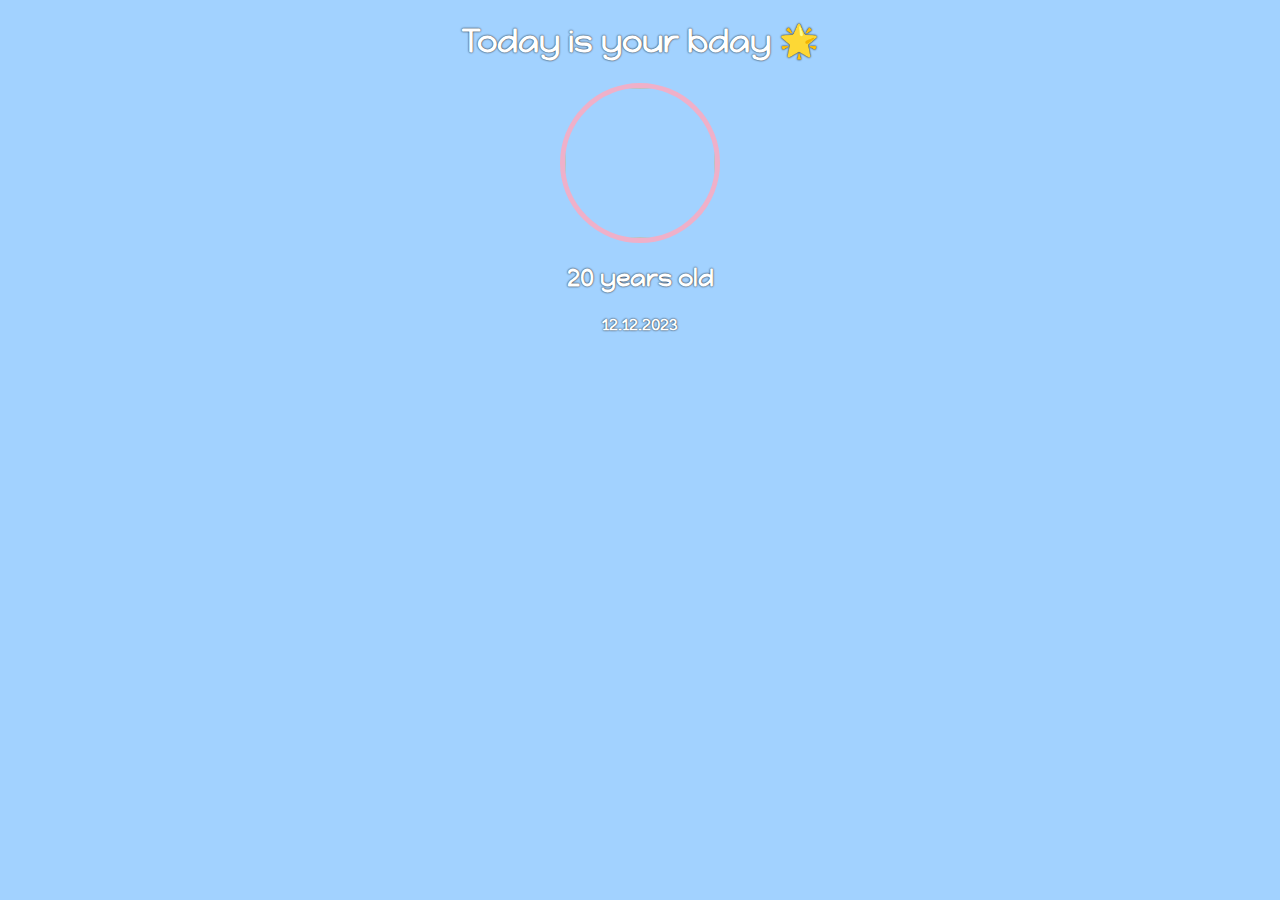
==== HTML freecodecamp/bday-wish/bday.html @ ba8e6aa5 "bday-card" ====
<!DOCTYPE html>
<html>
    <head>
        <meta charset="UTF-8">
        <link rel="stylesheet" href="bday.css">
        <link rel="preconnect" href="https://fonts.googleapis.com">
<link rel="preconnect" href="https://fonts.gstatic.com" crossorigin>
<link href="https://fonts.googleapis.com/css2?family=Happy+Monkey&display=swap" rel="stylesheet">
    </head>
    <body>
        <h1>Today is your bday &#127775</h1>
        <img id="bff-img" src="/HTML freecodecamp/spaceX/space.gif">
        <h2>20 years old</h2>
        <h4>12.12.2023</h4>
    </body>
</html>
---- HTML freecodecamp/bday-wish/bday.css ----
body {
    text-align: center;
    font-family: 'Happy Monkey', cursive;
    background-color: #a2d2ff;
    color: #ffffff;
}
#bff-img {
    width: 150px;
    height: 150px;
    border-radius: 500px;
    border: 5px #EFB0C9 solid;
}
h1, h2, h4 {
    text-shadow: 0 0 2px black;
}
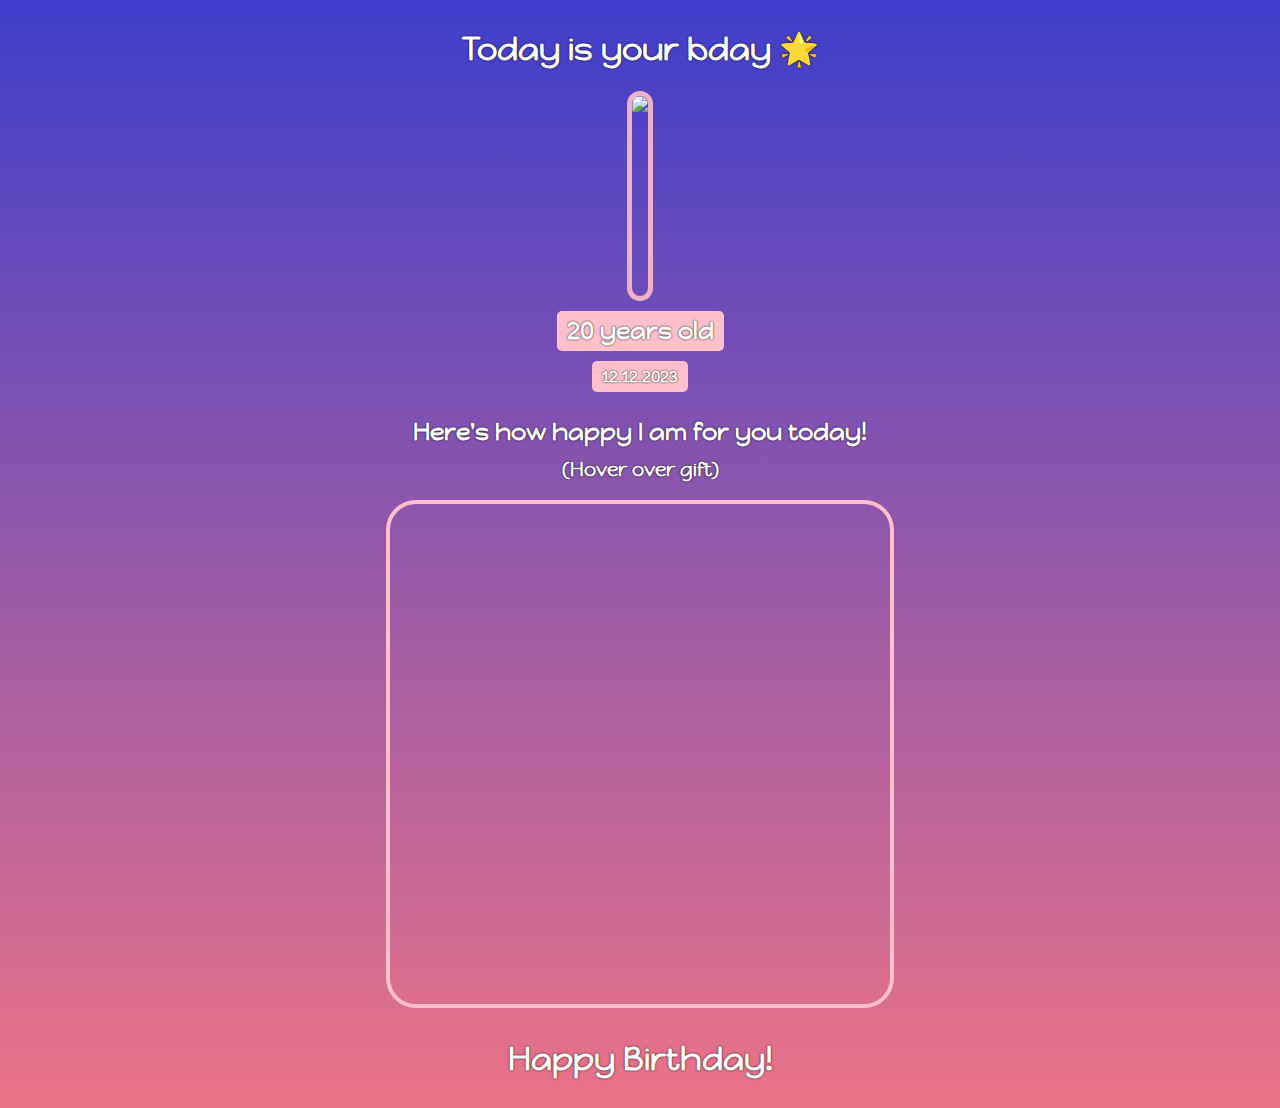
==== commit 1d5b8c0f: "bday-wish-page" ====
--- a/HTML freecodecamp/bday-wish/bday.html
+++ b/HTML freecodecamp/bday-wish/bday.html
@@ -8,9 +8,18 @@
 <link href="https://fonts.googleapis.com/css2?family=Happy+Monkey&display=swap" rel="stylesheet">
     </head>
     <body>
-        <h1>Today is your bday &#127775</h1>
-        <img id="bff-img" src="/HTML freecodecamp/spaceX/space.gif">
-        <h2>20 years old</h2>
-        <h4>12.12.2023</h4>
+        <div id="header">
+            <h1>Today is your bday &#127775</h1>
+            <img id="bff-img" src="https://assets3.thrillist.com/v1/image/3126658/1536x1024/crop;webp=auto;jpeg_quality=60;progressive.jpg">
+            <h2 id="age">20 years old</h2>
+            <h4 id="date">12.12.2023</h4>
+        </div>
+
+        <div class="gift-wrap">
+            <h2 id="gift-title">Here's how happy I am for you today!</h2>
+            <h3 id="gift-hover">(Hover over gift)</h3>
+            <div id="gift"></div>
+            <h1>Happy Birthday!</h1>
+        </div>
     </body>
 </html>--- a/HTML freecodecamp/bday-wish/bday.css
+++ b/HTML freecodecamp/bday-wish/bday.css
@@ -1,15 +1,57 @@
 body {
-    text-align: center;
     font-family: 'Happy Monkey', cursive;
-    background-color: #a2d2ff;
+    background-color: rgb(51, 84, 72);
     color: #ffffff;
+    background: linear-gradient(rgb(62, 62, 203), rgb(236, 115, 135));
 }
 #bff-img {
-    width: 150px;
-    height: 150px;
+    height: 200px;
     border-radius: 500px;
     border: 5px #EFB0C9 solid;
 }
-h1, h2, h4 {
+h1, h2, h3, h4 {
     text-shadow: 0 0 2px black;
+}
+#age {
+    background-color: pink;
+    padding: 5px 10px;
+    border-radius: 5px;
+    margin: 10px 0 0px 0;
+}
+
+#date {
+    background-color: pink;
+    padding: 5px 10px;
+    border-radius: 5px;
+    margin: 10px 0 5px 0;
+}
+#header {
+    display: flex;
+    flex-direction: column;
+    align-items: center;
+}
+#gift {
+    background-image: url("https://images.unsplash.com/photo-1533986071448-db0602d71739?ixlib=rb-4.0.3&ixid=MnwxMjA3fDB8MHxwaG90by1wYWdlfHx8fGVufDB8fHx8&auto=format&fit=crop&w=735&q=80");
+    width: 500px;
+    height: 500px;
+    cursor: pointer;
+    border: solid 4px pink;
+    border-radius: 30px;
+    margin-bottom: 10px;
+}
+.gift-wrap {
+    display: flex;
+    flex-direction: column;
+    align-items: center;   
+}
+#gift-title {
+    margin-bottom: 5px;
+}
+#gift-hover {
+    margin-top: 5px
+}
+#gift:hover {
+    background-image: url(https://i.gifer.com/origin/65/651d5042e49e2eea63ea94c09e119716_w200.gif);
+    background-size: cover;
+    ;
 }